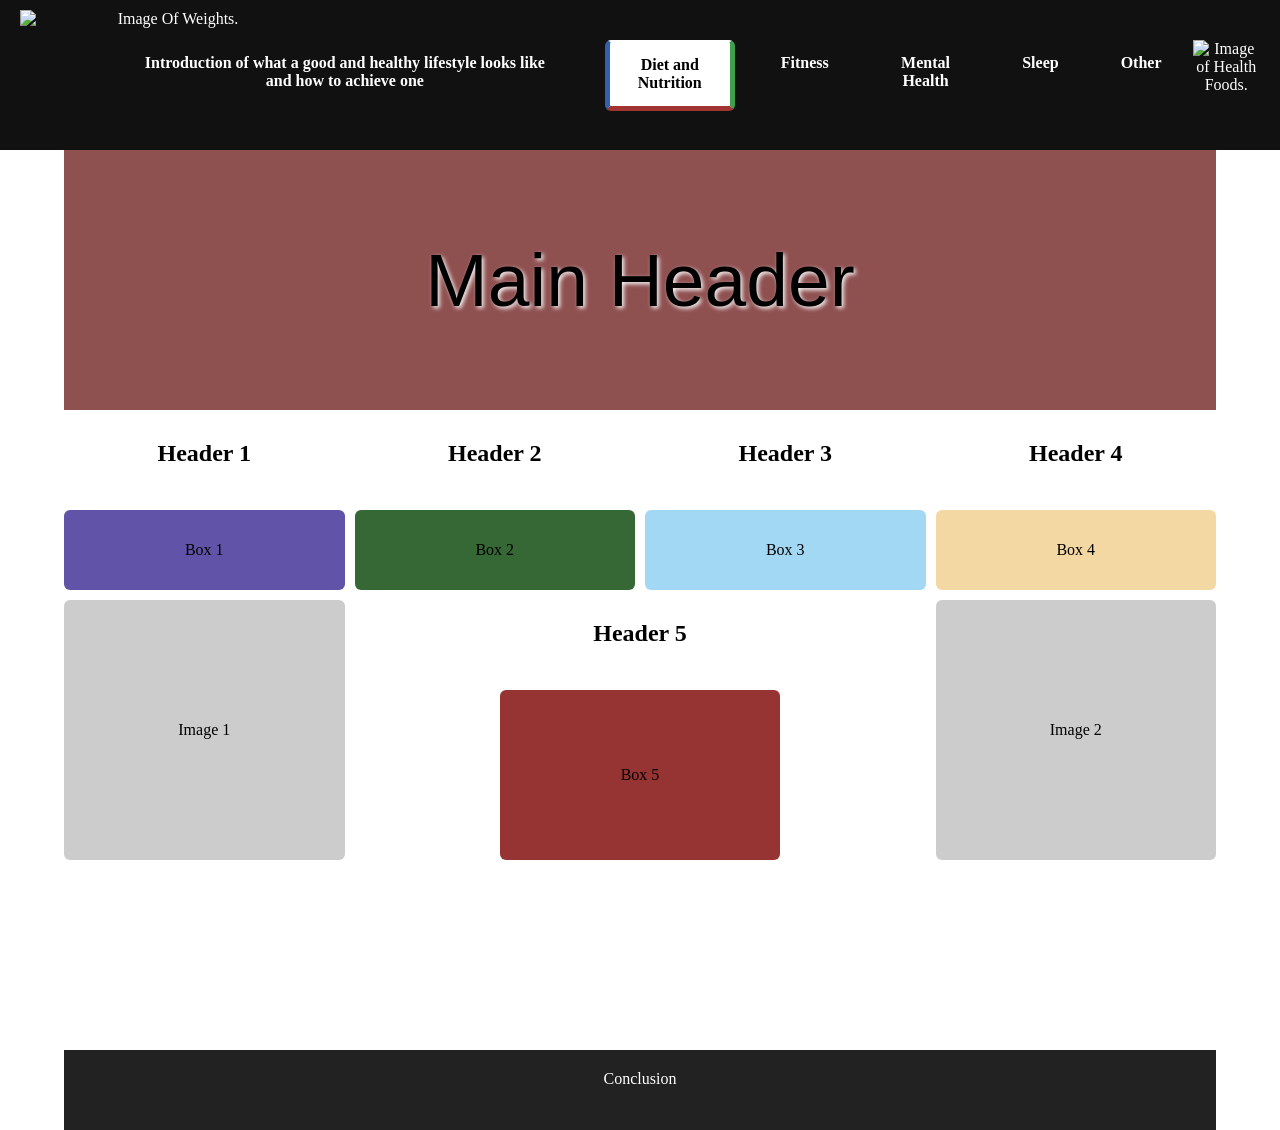
==== diet.html @ 40a82354 "Implementation of different fonts and font-shadows and adjustment to size of main header I changed t" ====
<!DOCTYPE html>
<html lang="en">
<head>
    <meta charset="UTF-8">
    <meta name="viewport" content="width=device-width, initial-scale=1.0">
    <title>How to Achieve and Maintain Good Health</title>
    <link rel="stylesheet" href="style.css">
    <link rel="stylesheet" href="navigation.css">
    <link rel="stylesheet" href="font.css">
</head>
<body>
     <nav class="navbar">
        <div class="logo-left"> <div class="image-side">
        <img src="360_F_202493734_6cPzOA6LRGTrbj4fQOMJXBJSVSRZBmT7.jpg" alt="Image Of Weights.">
      </div>
        </div>
        <div class="nav-center">
            <ul>
  <li><a  href="index.html">Introduction of what a good and healthy lifestyle looks like and how to achieve one</a></li>
  <li><a class="active" href="diet.html">Diet and Nutrition</a></li>
  <li><a href="fitness.html">Fitness</a></li>
  <li><a href="mentalhealth.html">Mental Health</a></li>
  <li><a href="sleep.html">Sleep</a></li>
  <li><a href="other.html">Other</a></li>
</ul>
       
        
        <div class="logo-right"> 
            <div class="image-side1">
            <img src="healthy-food-diet-for-life-nutrition-modern-balanced-diet-isolated-flat-cartoon-illustration-vector.jpg" alt="Image of Health Foods.">
         </div></div>
    </nav>
    <div class="container">
   

    <header class="main-header">Main Header</header>

    <h2 class="header1">Header 1</h2>
    <div class="box1">Box 1</div>

    <h2 class="header2">Header 2</h2>
    <div class="box2">Box 2</div>

    <h2 class="header3">Header 3</h2>
    <div class="box3">Box 3</div>

    <h2 class="header4">Header 4</h2>
    <div class="box4">Box 4</div>

    <div class="image1">Image 1</div>

    <h2 class="header5">Header 5</h2>
    <div class="box5">Box 5</div>

    <div class="image2">Image 2</div>

    <footer class="conclusion">Conclusion</footer>

</div>
</body>
</html>
---- style.css ----
.container {
    display: grid;
    grid-template-columns: repeat(8, 1fr);
    grid-template-rows: repeat(11, minmax(80px, auto));
    gap: 10px;
    width: 90%;
    margin: 0 auto;
}


.navbar {
    grid-column: 1 / 9;
    grid-row: 1 / 2;
    display: flex;
    justify-content: space-between;
    align-items: center;
    background: #222;
    color: white;
    padding: 10px 20px;
}

.logo-left, .logo-right {
    width: 80px;
    text-align: center;
}

.nav-center {
    flex: 1;
    text-align: center;
}


.main-header {
    grid-column: 1 / 9;
    grid-row: 1 / 4;
    background: #8f5050;
    text-align: center;
    padding: 40px 0;
}


.header1 { 
    grid-column: 1 / 3;
     grid-row: 4 / 5; 
     text-align: center; 
    }
.header2 { 
    grid-column: 3 / 5; 
    grid-row: 4 / 5; 
    text-align: center; 
}
.header3 { grid-column: 5 / 7; 
    grid-row: 4 / 5;
     text-align: center; 
    }
.header4 { grid-column: 7 / 9;
     grid-row: 4 / 5; 
     text-align: center; 
    }
.header5 { 
    grid-column: 4 / 6;
     grid-row: 6 / 7;
      text-align: center; 
    }


.box1 { 
    grid-column: 1 / 3;
     grid-row: 5 / 6; background: #6053a8;
      display:flex;
       align-items:center;
        justify-content:center;
         border-radius:6px; }
.box2 { 
    grid-column: 3 / 5; 
    grid-row: 5 / 6; background: #356835;
    display:flex; 
    align-items:center; 
    justify-content:center;
     border-radius:6px; }
.box3 { 
    grid-column: 5 / 7;
     grid-row: 5 / 6; background: #a3d8f4; 
     display:flex; 
     align-items:center;
      justify-content:center; 
      border-radius:6px; }
.box4 { 
    grid-column: 7 / 9;
     grid-row: 5 / 6;
      background: #f4d8a3; 
      display:flex; 
      align-items:center;
       justify-content:center;
        border-radius:6px; }
.box5 { 
    grid-column: 4 / 6;
     grid-row: 7 / 9; 
     background: #963434; 
     display:flex;
      align-items:center; 
      justify-content:center;
       border-radius:6px; }

.image1 { 
    grid-column: 1 / 3;
     grid-row: 6 / 9; 
     background: #ccc; 
     display:flex;
     align-items:center;
      justify-content:center; 
      border-radius:6px; }
.image2 { 
    grid-column: 7 / 9;
     grid-row: 6 / 9; 
     background: #ccc;
      display:flex; 
      align-items:center;
       justify-content:center; border-radius:6px; }

.conclusion {
    grid-column: 1 / 9;
    grid-row: 11 / 12;
    background: #222;
    color: white;
    text-align: center;
    padding: 20px 0;
}
---- navigation.css ----
body {
    margin: 0;
    padding: 0;
}

.navbar {
    display: flex;
    align-items: center;
    justify-content: space-between;
    background-color: #111;
    padding: 10px 20px; ;
}

.nav-center {
    flex: 1;
    display: flex;
    justify-content: center;
    

}

.navbar ul {
    list-style: none;
    margin: 0;
    padding: 0;
    display: flex;
}

.navbar li {
    margin: 0 15px;
}

.navbar a {
    display: block;
    padding: 14px 16px;
    text-decoration: none;
    color: rgb(255, 255, 255);
    font-weight: bold;

}

.logo-left .image-side img {
    width: 300px;
    height: 130px;
    object-fit: cover;
    display: block;
    justify-content: right;

}


.logo-right .image-side1 img {
    width: 300px ;
    height: 130px; 
    object-fit: cover;


}
.nav-center ul li a.active {
    border: 2px solid white;    
    background-color: white;      
    color: black;                 
    border-radius: 6px;           
    box-sizing: border-box;  
    border-bottom:solid 5px rgb(161, 51, 51);
    border-left:solid 5px rgb(46, 98, 175);
    border-right:solid 5px rgb(65, 158, 77);

}
.navbar ul :hover a {
  border-bottom:solid 5px rgb(161, 51, 51);
    border-left:solid 5px rgb(46, 98, 175);
    border-right:solid 5px rgb(65, 158, 77);

}
---- font.css ----
header{
    font-size: 75px;
    font-family: 'Arial', sans-serif;
   display:flex;
    justify-content: center;
    align-items: center;
    text-shadow: 2px 2px 4px rgb(247, 247, 247);



}
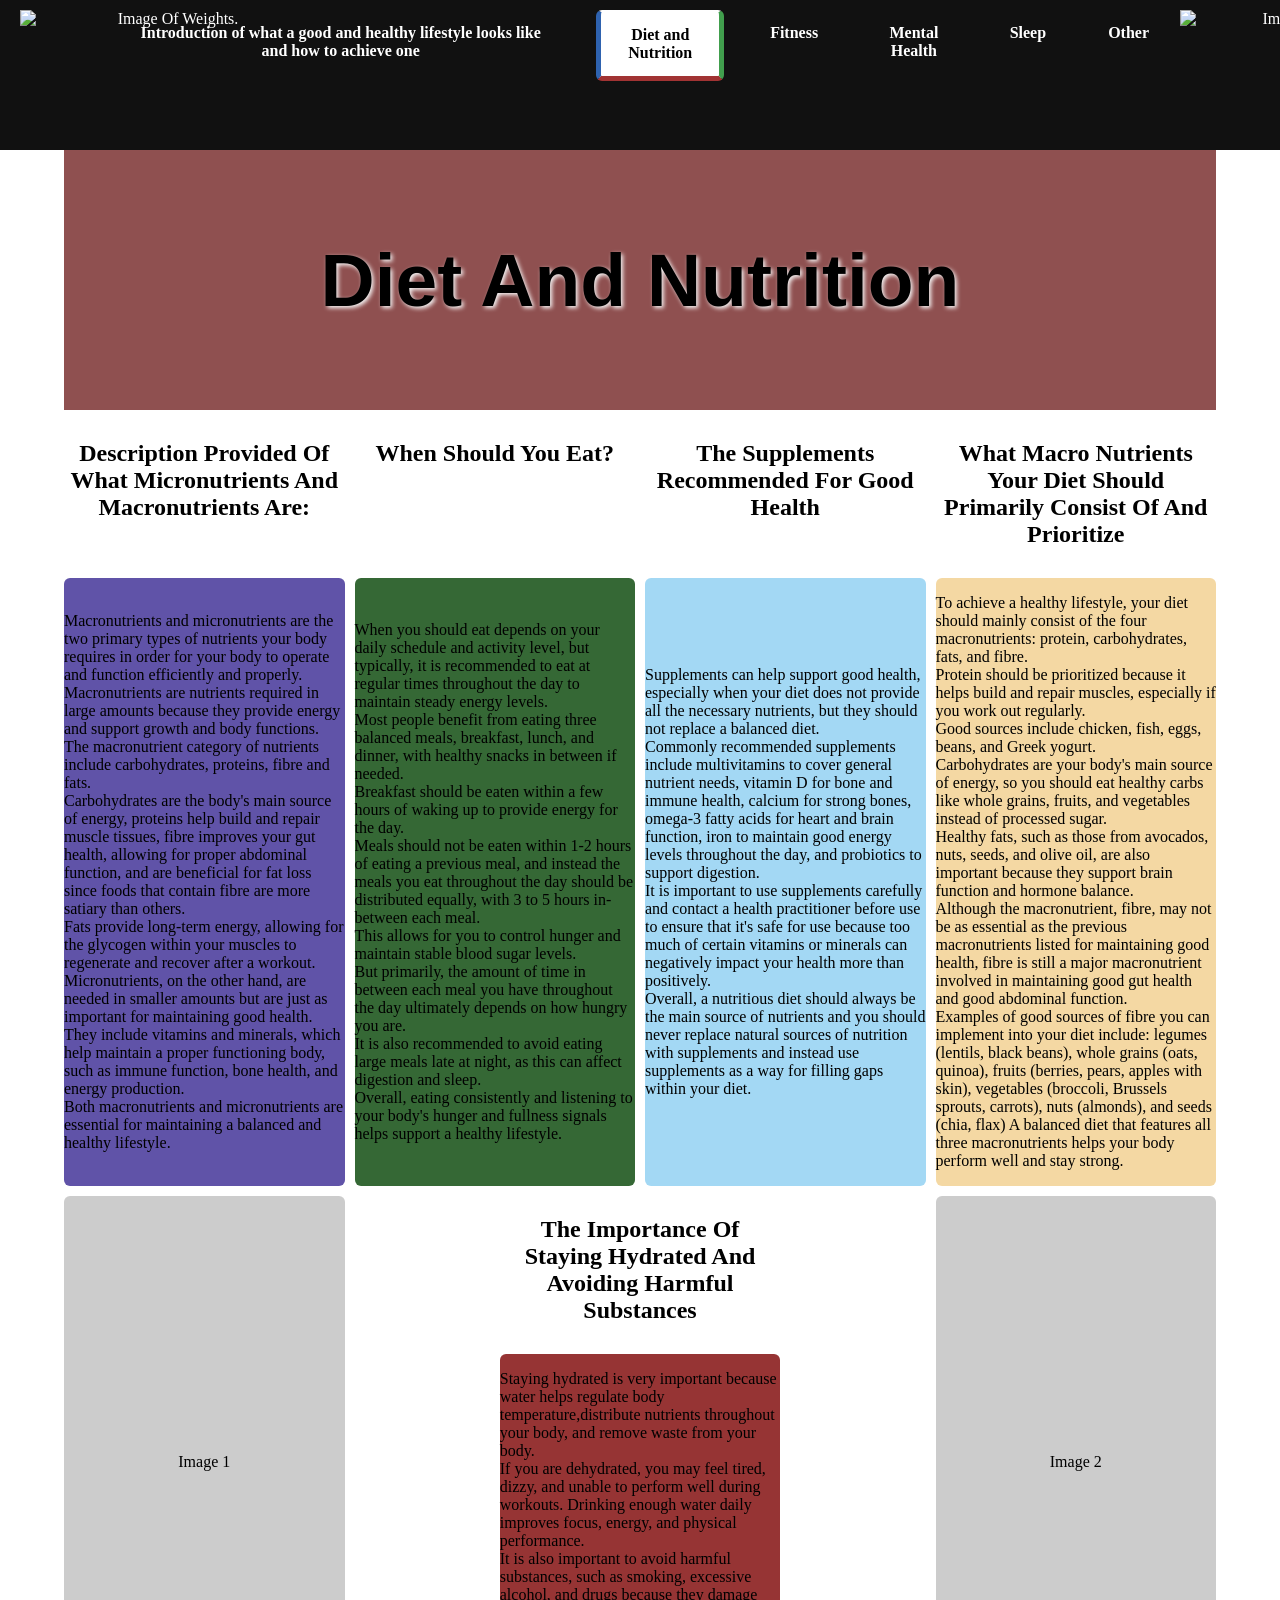
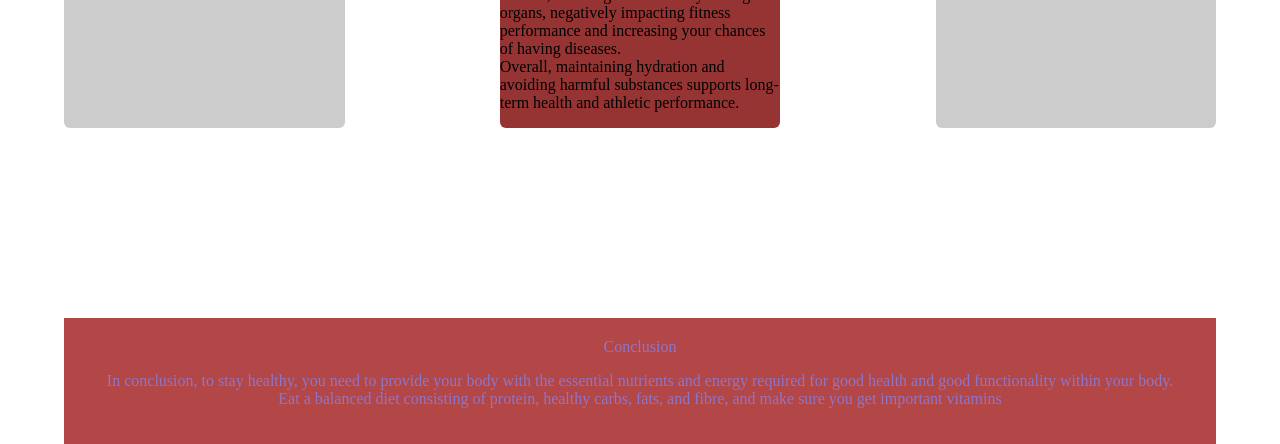
==== commit 601f6773: "I transferred the information I wrote on a doc about the topics on the websites to the html code I c" ====
--- a/diet.html
+++ b/diet.html
@@ -32,29 +32,69 @@
     </nav>
     <div class="container">
    
+    <header class="main-header">Diet And Nutrition</header>
 
-    <header class="main-header">Main Header</header>
+    <h2 class="header1">Description Provided Of What Micronutrients And Macronutrients Are:
+</h2>
+    <div class="box1"><p>Macronutrients and micronutrients are the two primary types of nutrients your body requires in order for your body to operate and function efficiently and properly.<br>
+         Macronutrients are nutrients required in large amounts because they provide energy and support growth and body functions.<br>
+        The macronutrient category of nutrients include carbohydrates, proteins, fibre and fats.<br>
+         Carbohydrates are the body's main source of energy, proteins help build and repair muscle tissues, fibre improves your gut health, allowing for proper abdominal function, and are beneficial for fat loss since foods that contain fibre are more satiary than others.<br>
+          Fats provide long-term energy, allowing for the glycogen within your muscles to regenerate and recover after a workout.<br> Micronutrients, on the other hand, are needed in smaller amounts but are just as important for maintaining good health.<br>
+           They include vitamins and minerals, which help maintain a proper functioning body, such as immune function, bone health, and energy production.<br>
+            Both macronutrients and micronutrients are essential for maintaining a balanced and healthy lifestyle. 
+    </p></div>
 
-    <h2 class="header1">Header 1</h2>
-    <div class="box1">Box 1</div>
+    <h2 class="header2">When Should You Eat?</h2>
+    <div class="box2">
+    <p>When you should eat depends on your daily schedule and activity level, but typically, it is recommended to eat at regular times throughout the day to maintain steady energy levels.<br>
+    Most people benefit from eating three balanced meals, breakfast, lunch, and dinner, with healthy snacks in between if needed.<br>
+    Breakfast should be eaten within a few hours of waking up to provide energy for the day.<br> Meals should not be eaten within 1-2 hours of eating a previous meal, and instead the meals you eat throughout the day should be distributed equally, with 3 to 5 hours in-between each meal.<br>
+    This allows for you to control hunger and maintain stable blood sugar levels.<br>
+    But primarily, the amount of time in between each meal you have throughout the day ultimately depends on how hungry you are.<br>
+    It is also recommended to avoid eating large meals late at night, as this can affect digestion and sleep.<br>
+    Overall, eating consistently and listening to your body's hunger and fullness signals helps support a healthy lifestyle.
+    </p></div>
 
-    <h2 class="header2">Header 2</h2>
-    <div class="box2">Box 2</div>
+    <h2 class="header3">The Supplements Recommended For Good Health</h2>
+    <div class="box3">
+        <p>Supplements can help support good health, especially when your diet does not provide all the necessary nutrients, but they should not replace a balanced diet.<br>
+         Commonly recommended supplements include multivitamins to cover general nutrient needs, vitamin D for bone and immune health, calcium for strong bones, omega-3 fatty acids for heart and brain function, iron to maintain good energy levels throughout the day, and probiotics to support digestion.<br>
+         It is important to use supplements carefully and contact a health practitioner before use to ensure that it's safe for use because too much of certain vitamins or minerals can negatively impact your health more than positively.<br>
+         Overall, a nutritious diet should always be the main source of nutrients and you should never replace natural sources of nutrition with supplements and instead use supplements as a way for filling gaps within your diet.
 
-    <h2 class="header3">Header 3</h2>
-    <div class="box3">Box 3</div>
+</p></div>
 
-    <h2 class="header4">Header 4</h2>
-    <div class="box4">Box 4</div>
+    <h2 class="header4">What Macro Nutrients Your Diet Should Primarily Consist Of And Prioritize
+</h2>
+    <div class="box4">
+        <p>To achieve a healthy lifestyle, your diet should mainly consist of the four macronutrients: protein, carbohydrates, fats, and fibre.<br>
+         Protein should be prioritized because it helps build and repair muscles, especially if you work out regularly.<br> 
+         Good sources include chicken, fish, eggs, beans, and Greek yogurt.<br>
+         Carbohydrates are your body's main source of energy, so you should eat healthy carbs like whole grains, fruits, and vegetables instead of processed sugar.<br> 
+        Healthy fats, such as those from avocados, nuts, seeds, and olive oil, are also important because they support brain function and hormone balance.<br> 
+        Although the macronutrient, fibre, may not be as essential as the previous macronutrients listed for maintaining good health, fibre is still a major macronutrient involved in maintaining good gut health and good abdominal function.<br> 
+        Examples of good sources of fibre you can implement into your diet include: legumes (lentils, black beans), whole grains (oats, quinoa), fruits (berries, pears, apples with skin), vegetables (broccoli, Brussels sprouts, carrots), nuts (almonds), and seeds (chia, flax) A balanced diet that features all three macronutrients helps your body perform well and stay strong.
+    
+    </p></div>
 
     <div class="image1">Image 1</div>
 
-    <h2 class="header5">Header 5</h2>
-    <div class="box5">Box 5</div>
+    <h2 class="header5">The Importance Of Staying Hydrated And Avoiding Harmful Substances
+</h2>
+    <div class="box5">
+        <p>Staying hydrated is very important because water helps regulate body temperature,distribute nutrients throughout your body, and remove waste from your body.<br> If you are dehydrated, you may feel tired, dizzy, and unable to perform well during workouts. Drinking enough water daily improves focus, energy, and physical performance.<br> It is also important to avoid harmful substances, such as smoking, excessive alcohol, and drugs because they damage organs, negatively impacting fitness performance and increasing your chances of having diseases.<br> Overall, maintaining hydration and avoiding harmful substances supports long-term health and athletic performance.
+</p>
+    </div>
 
     <div class="image2">Image 2</div>
 
-    <footer class="conclusion">Conclusion</footer>
+    <footer class="conclusion">Conclusion<br>
+    <p>In conclusion, to stay healthy, you need to provide your body with the essential nutrients and energy required for good health and good functionality within your body.<br>
+    Eat a balanced diet consisting of protein, healthy carbs, fats, and fibre, and make sure you get important vitamins
+</p></footer>
+
+    
 
 </div>
 </body>
@@ -64,6 +104,3 @@
 
 
 
-
-
-
--- a/style.css
+++ b/style.css
@@ -73,7 +73,8 @@
          border-radius:6px; }
 .box2 { 
     grid-column: 3 / 5; 
-    grid-row: 5 / 6; background: #356835;
+    grid-row: 5 / 6; 
+    background: #356835;
     display:flex; 
     align-items:center; 
     justify-content:center;
@@ -116,13 +117,17 @@
      background: #ccc;
       display:flex; 
       align-items:center;
-       justify-content:center; border-radius:6px; }
+       justify-content:center; 
+       border-radius:6px; 
+       
+
+}
 
 .conclusion {
     grid-column: 1 / 9;
     grid-row: 11 / 12;
-    background: #222;
-    color: white;
+    background: #b34646;
+    color: rgb(145, 117, 197);
     text-align: center;
     padding: 20px 0;
 }
--- a/navigation.css
+++ b/navigation.css
@@ -1,6 +1,7 @@
 body {
     margin: 0;
     padding: 0;
+
 }
 
 .navbar {
@@ -44,7 +45,7 @@
     height: 130px;
     object-fit: cover;
     display: block;
-    justify-content: right;
+    justify-content: right
 
 }
 
@@ -53,6 +54,8 @@
     width: 300px ;
     height: 130px; 
     object-fit: cover;
+    display:block;
+    justify-content: left;
 
 
 }
--- a/font.css
+++ b/font.css
@@ -5,7 +5,6 @@
     justify-content: center;
     align-items: center;
     text-shadow: 2px 2px 4px rgb(247, 247, 247);
+    font-weight: bold;
 
-
-
-}+}
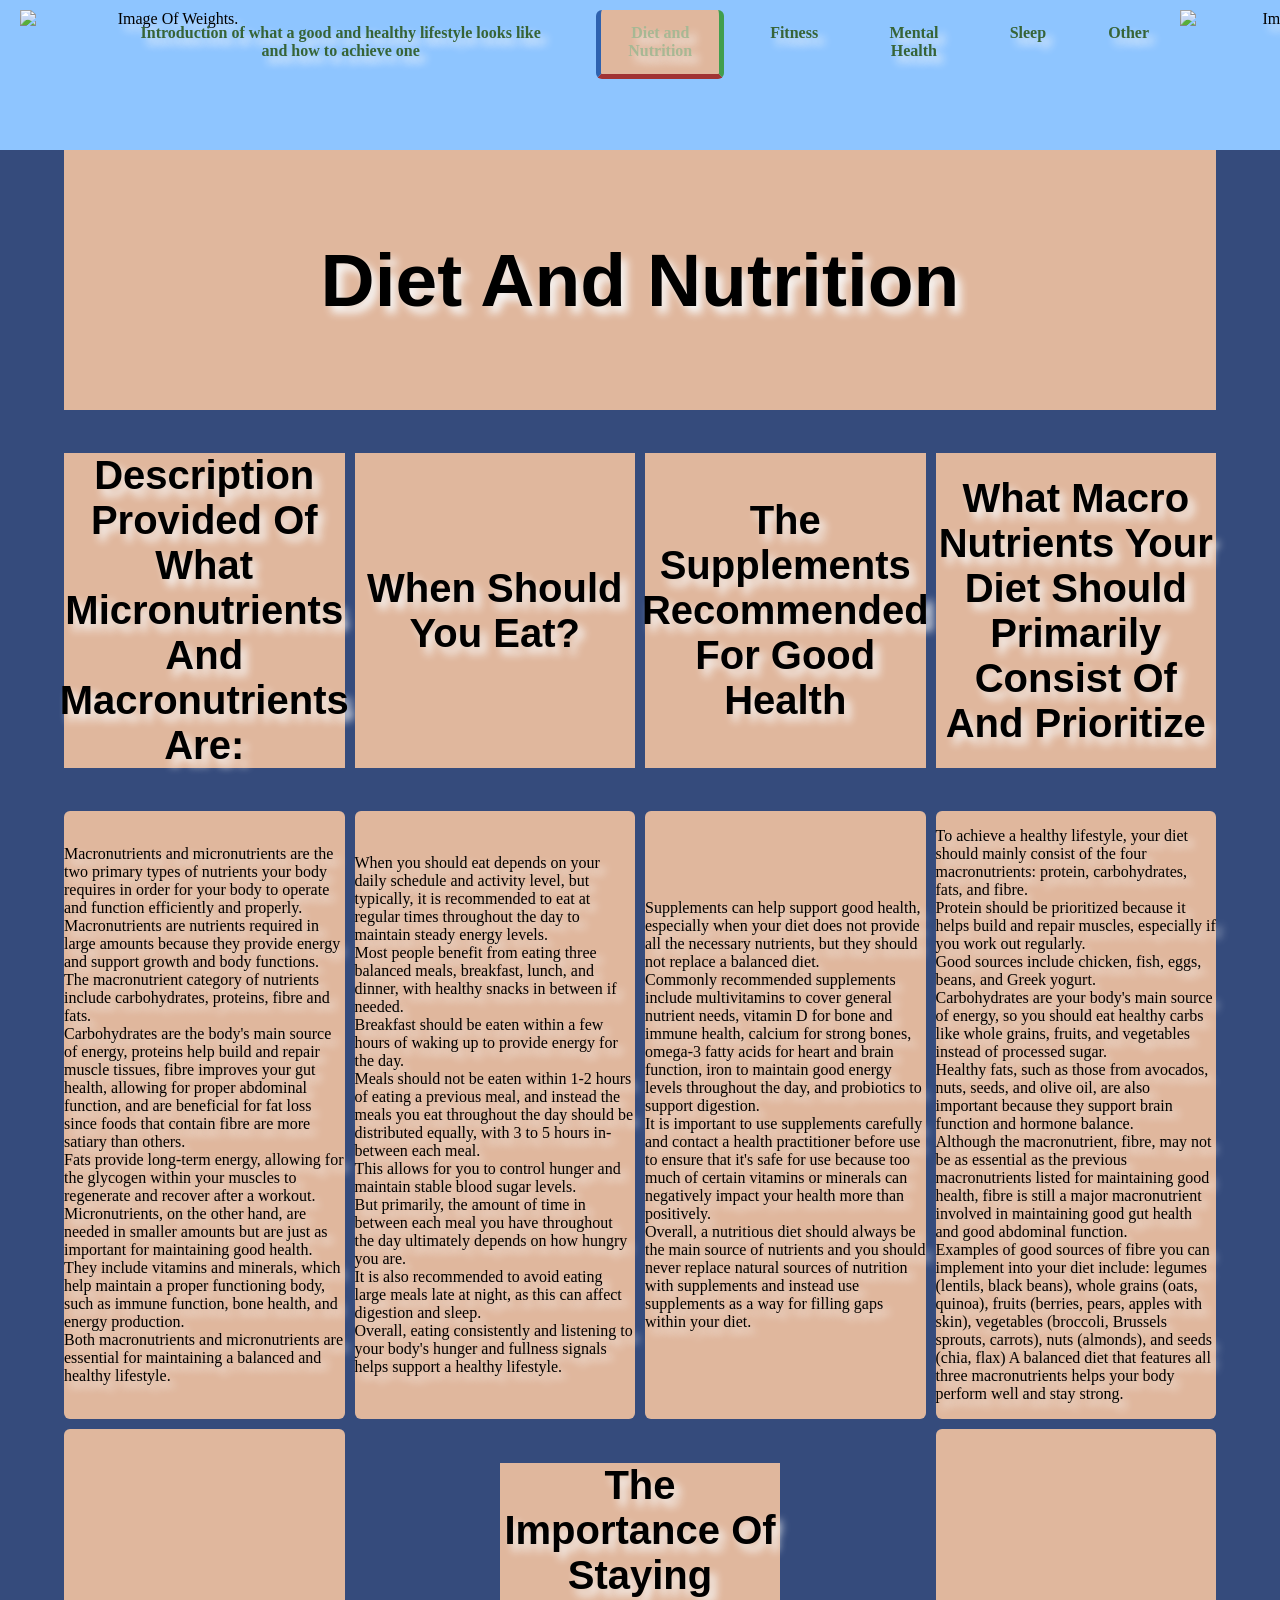
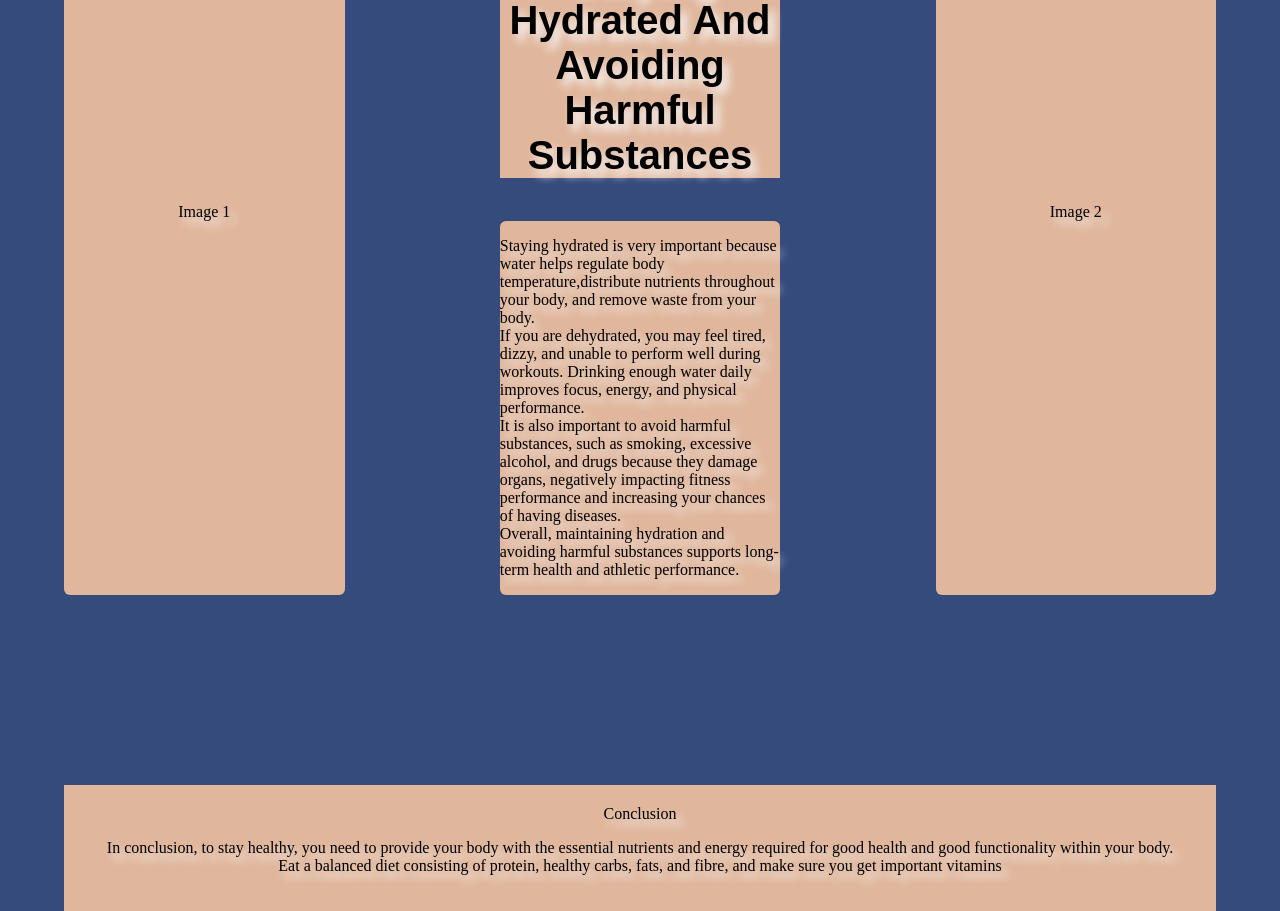
==== commit fc3145ab: "Removal of space in between the link rel=style sheet and the </head>" ====
--- a/diet.html
+++ b/diet.html
@@ -7,6 +7,7 @@
     <link rel="stylesheet" href="style.css">
     <link rel="stylesheet" href="navigation.css">
     <link rel="stylesheet" href="font.css">
+
 </head>
 <body>
      <nav class="navbar">
--- a/style.css
+++ b/style.css
@@ -14,8 +14,6 @@
     display: flex;
     justify-content: space-between;
     align-items: center;
-    background: #222;
-    color: white;
     padding: 10px 20px;
 }
 
@@ -33,7 +31,7 @@
 .main-header {
     grid-column: 1 / 9;
     grid-row: 1 / 4;
-    background: #8f5050;
+    background-color: #e0b79d;
     text-align: center;
     padding: 40px 0;
 }
@@ -43,92 +41,101 @@
     grid-column: 1 / 3;
      grid-row: 4 / 5; 
      text-align: center; 
+    background-color: #e0b79d;
     }
 .header2 { 
     grid-column: 3 / 5; 
     grid-row: 4 / 5; 
     text-align: center; 
+    background-color: #e0b79d;
+
 }
 .header3 { grid-column: 5 / 7; 
     grid-row: 4 / 5;
      text-align: center; 
+     background-color: #e0b79d;
     }
 .header4 { grid-column: 7 / 9;
      grid-row: 4 / 5; 
      text-align: center; 
+     background-color: #e0b79d;
     }
 .header5 { 
     grid-column: 4 / 6;
      grid-row: 6 / 7;
       text-align: center; 
+      background-color: #e0b79d;
     }
 
 
 .box1 { 
     grid-column: 1 / 3;
-     grid-row: 5 / 6; background: #6053a8;
+     grid-row: 5 / 6;
       display:flex;
        align-items:center;
         justify-content:center;
-         border-radius:6px; }
+         border-radius:6px; 
+         background-color: #e0b79d;
+        
+}
 .box2 { 
     grid-column: 3 / 5; 
     grid-row: 5 / 6; 
-    background: #356835;
     display:flex; 
     align-items:center; 
     justify-content:center;
-     border-radius:6px; }
+     border-radius:6px; 
+    background-color: #e0b79d;}
 .box3 { 
     grid-column: 5 / 7;
-     grid-row: 5 / 6; background: #a3d8f4; 
+     grid-row: 5 / 6; 
      display:flex; 
      align-items:center;
       justify-content:center; 
-      border-radius:6px; }
+      border-radius:6px; 
+    background-color: #e0b79d;}
 .box4 { 
     grid-column: 7 / 9;
      grid-row: 5 / 6;
-      background: #f4d8a3; 
       display:flex; 
       align-items:center;
        justify-content:center;
-        border-radius:6px; }
+        border-radius:6px; 
+    background-color: #e0b79d;}
 .box5 { 
     grid-column: 4 / 6;
      grid-row: 7 / 9; 
-     background: #963434; 
      display:flex;
       align-items:center; 
       justify-content:center;
-       border-radius:6px; }
+       border-radius:6px; 
+    background-color: #e0b79d;}
 
 .image1 { 
     grid-column: 1 / 3;
      grid-row: 6 / 9; 
-     background: #ccc; 
      display:flex;
      align-items:center;
       justify-content:center; 
-      border-radius:6px; }
+      border-radius:6px; 
+      background-color: #e0b79d;}
 .image2 { 
     grid-column: 7 / 9;
      grid-row: 6 / 9; 
-     background: #ccc;
       display:flex; 
       align-items:center;
        justify-content:center; 
        border-radius:6px; 
-       
+       background-color: #e0b79d;
 
 }
 
 .conclusion {
     grid-column: 1 / 9;
     grid-row: 11 / 12;
-    background: #b34646;
-    color: rgb(145, 117, 197);
     text-align: center;
     padding: 20px 0;
+    background-color: #e0b79d;
+
 }
 
--- a/navigation.css
+++ b/navigation.css
@@ -8,7 +8,7 @@
     display: flex;
     align-items: center;
     justify-content: space-between;
-    background-color: #111;
+    background-color: #8EC5FF;;
     padding: 10px 20px; ;
 }
 
@@ -35,8 +35,9 @@
     display: block;
     padding: 14px 16px;
     text-decoration: none;
-    color: rgb(255, 255, 255);
+    color: rgb(55, 100, 55);
     font-weight: bold;
+    
 
 }
 
@@ -59,10 +60,9 @@
 
 
 }
-.nav-center ul li a.active {
-    border: 2px solid white;    
-    background-color: white;      
-    color: black;                 
+.nav-center ul li a.active { 
+    background-color:#e0b79d;
+    color:#A7B894;                      
     border-radius: 6px;           
     box-sizing: border-box;  
     border-bottom:solid 5px rgb(161, 51, 51);
--- a/font.css
+++ b/font.css
@@ -4,7 +4,31 @@
    display:flex;
     justify-content: center;
     align-items: center;
-    text-shadow: 2px 2px 4px rgb(247, 247, 247);
     font-weight: bold;
 
 }
+body {
+    background-color: #354b7c;
+    text-shadow: 6px 7px 8px rgb(247, 247, 247);
+
+
+}
+ h2 {
+    font-size: 40px;
+    font-family: 'Arial', sans-serif;
+    display:flex;
+    justify-content: center;
+    align-items: center;
+    font-weight: bold;
+
+
+ }
+ h1 {
+    font-size: 40px;
+    font-family: 'Arial', sans-serif;
+    display:flex;
+    justify-content: center;
+    align-items: center;
+    font-weight: bold;
+}
+p {}
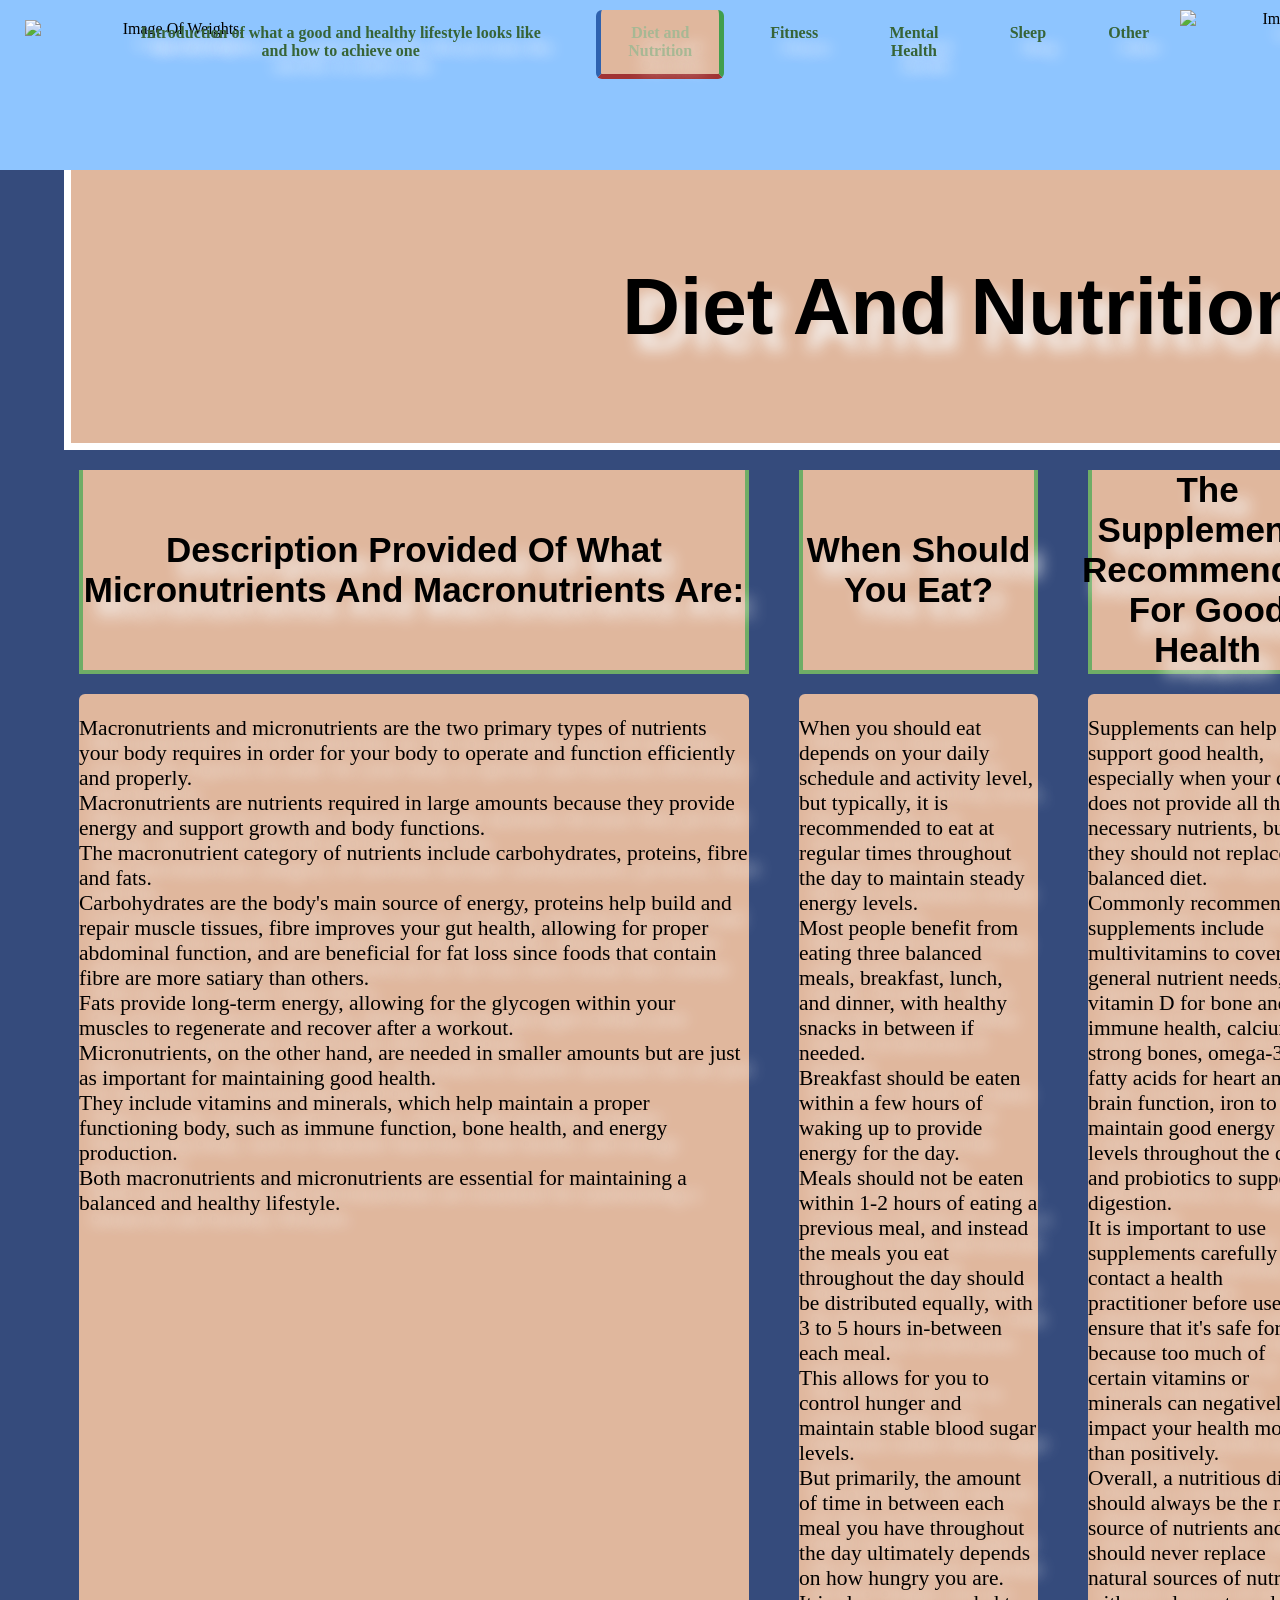
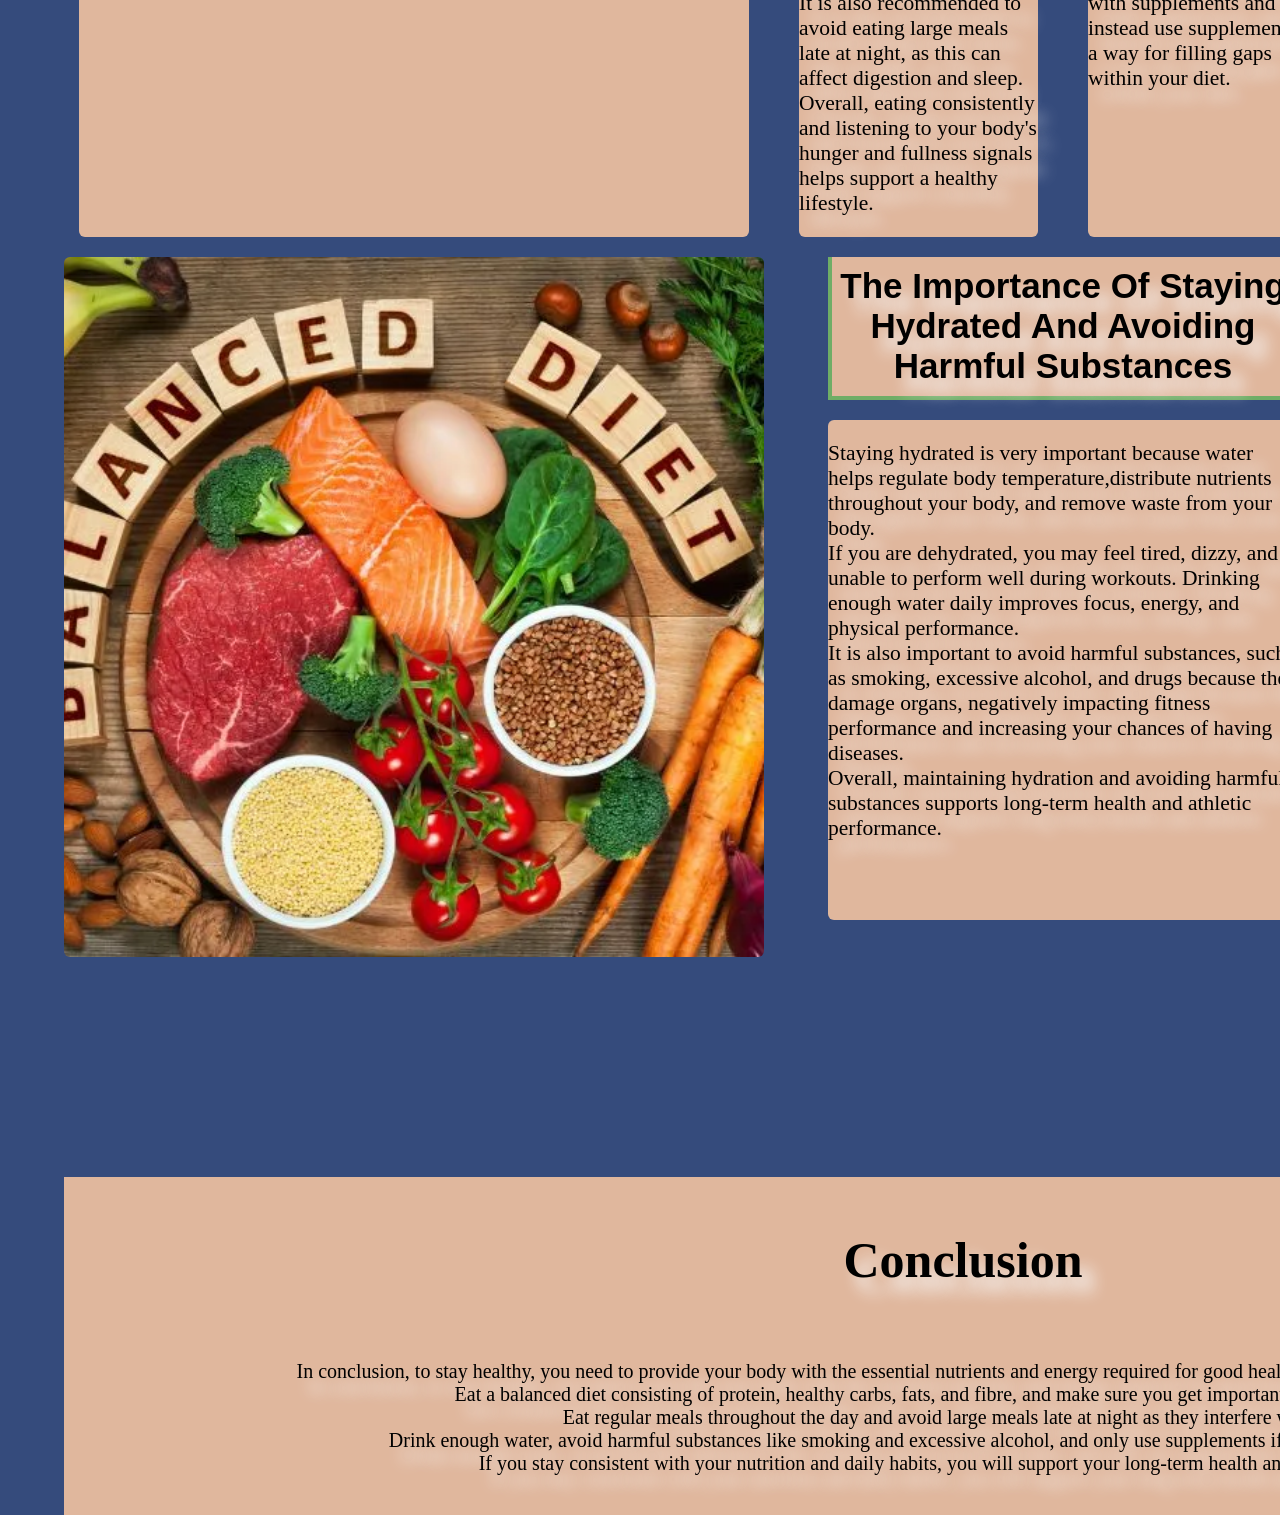
==== commit 478b7844: "Adjustment to css to determine if I could adjust the dimensions of each box paragraph and header ind" ====
--- a/diet.html
+++ b/diet.html
@@ -79,7 +79,9 @@
     
     </p></div>
 
-    <div class="image1">Image 1</div>
+    <div class="image1">
+        <img src="Blog-Cover-Image-Final-1920-x-1080-px-1080-x-1920-px-766-x-500-px-73.webp" alt="Image of a Balanced Diet">
+    </div>
 
     <h2 class="header5">The Importance Of Staying Hydrated And Avoiding Harmful Substances
 </h2>
@@ -88,11 +90,15 @@
 </p>
     </div>
 
-    <div class="image2">Image 2</div>
+    <div class="image2">
+        <img src="508825854_1650533812394302_7216751428554782172_n.jpg" alt="Image of Substances to Avoid">
+    </div>
 
-    <footer class="conclusion">Conclusion<br>
-    <p>In conclusion, to stay healthy, you need to provide your body with the essential nutrients and energy required for good health and good functionality within your body.<br>
-    Eat a balanced diet consisting of protein, healthy carbs, fats, and fibre, and make sure you get important vitamins
+    <footer class="conclusion"><h1>Conclusion</h1><br>
+    <p>In conclusion, to stay healthy, you need to provide your body with the essential nutrients and energy required for good health and good functionality within your body.<br> 
+    Eat a balanced diet consisting of protein, healthy carbs, fats, and fibre, and make sure you get important vitamins and minerals.<br> 
+    Eat regular meals throughout the day and avoid large meals late at night as they interfere with sleep.<br> Drink enough water, avoid harmful substances like smoking and excessive alcohol, and only use supplements if needed to fill gaps in your diet.<br> 
+    If you stay consistent with your nutrition and daily habits, you will support your long-term health and overall well-being.
 </p></footer>
 
     
--- a/style.css
+++ b/style.css
@@ -2,7 +2,7 @@
     display: grid;
     grid-template-columns: repeat(8, 1fr);
     grid-template-rows: repeat(11, minmax(80px, auto));
-    gap: 10px;
+    gap: 20px;
     width: 90%;
     margin: 0 auto;
 }
@@ -139,3 +139,5 @@
 
 }
 
+
+
--- a/navigation.css
+++ b/navigation.css
@@ -46,17 +46,19 @@
     height: 130px;
     object-fit: cover;
     display: block;
-    justify-content: right
+    justify-content: right;
+    padding-left: 5px;
 
 }
 
 
 .logo-right .image-side1 img {
     width: 300px ;
-    height: 130px; 
+    height: 150px; 
     object-fit: cover;
     display:block;
     justify-content: left;
+    padding-right: 10px;
 
 
 }
--- a/font.css
+++ b/font.css
@@ -1,34 +1,105 @@
 header{
-    font-size: 75px;
+    font-size: 80px;
     font-family: 'Arial', sans-serif;
    display:flex;
     justify-content: center;
     align-items: center;
     font-weight: bold;
+     border-bottom: solid 7.5px rgb(255, 255, 255);
+    border-right: solid 7.5px rgb(255, 255, 255);
+    border-left: solid 7.5px rgb(255, 255, 255);
+}
 
-}
+
+
+
+
+
+
+
+
+
+
+
+
+
+
+
 body {
     background-color: #354b7c;
-    text-shadow: 6px 7px 8px rgb(247, 247, 247);
+    text-shadow: 12px 15px 15px  rgb(247, 247, 247);
+
+
 
 
 }
  h2 {
-    font-size: 40px;
     font-family: 'Arial', sans-serif;
     display:flex;
     justify-content: center;
     align-items: center;
     font-weight: bold;
+    border-bottom: solid 4.5px rgba(111, 173, 102);
+    border-right: solid 4.5px rgb(111, 173, 102);
+    border-left: solid 4.5px rgb(111, 173, 102);
+ 
 
 
- }
- h1 {
-    font-size: 40px;
-    font-family: 'Arial', sans-serif;
-    display:flex;
-    justify-content: center;
-    align-items: center;
-    font-weight: bold;
+
+
 }
-p {}+ .header1, .header2, .header3, .header4, .header5 {
+font-size:35px;
+margin: 0 15px;
+
+
+
+
+}
+
+
+
+
+.box1, .box2, .box3, .box4, .box5 {
+    display: flex;
+    flex-direction: column;
+    justify-content: space-between;
+    box-sizing: border-box;
+    font-size:21.5px;
+    margin: 0 15px;
+   
+
+
+}
+.box5 {
+    width:470px;
+    height:500px;
+}
+.image1 {
+    width: 700px;
+    height: 700px;
+    overflow: hidden;
+}
+.image1 img {
+ width: 100%;
+height: 100%;
+object-fit:cover;
+display:block;
+}
+.image2 {
+    width: 500px;
+    height: 550px;
+    overflow: hidden;
+}
+.image2 img {
+     width: 100%;
+height: 100%;
+object-fit:cover;
+display:block;
+}
+.conclusion h1 {
+    font-size: 50px;
+}
+.conclusion p {
+    font-size: 20px;
+}
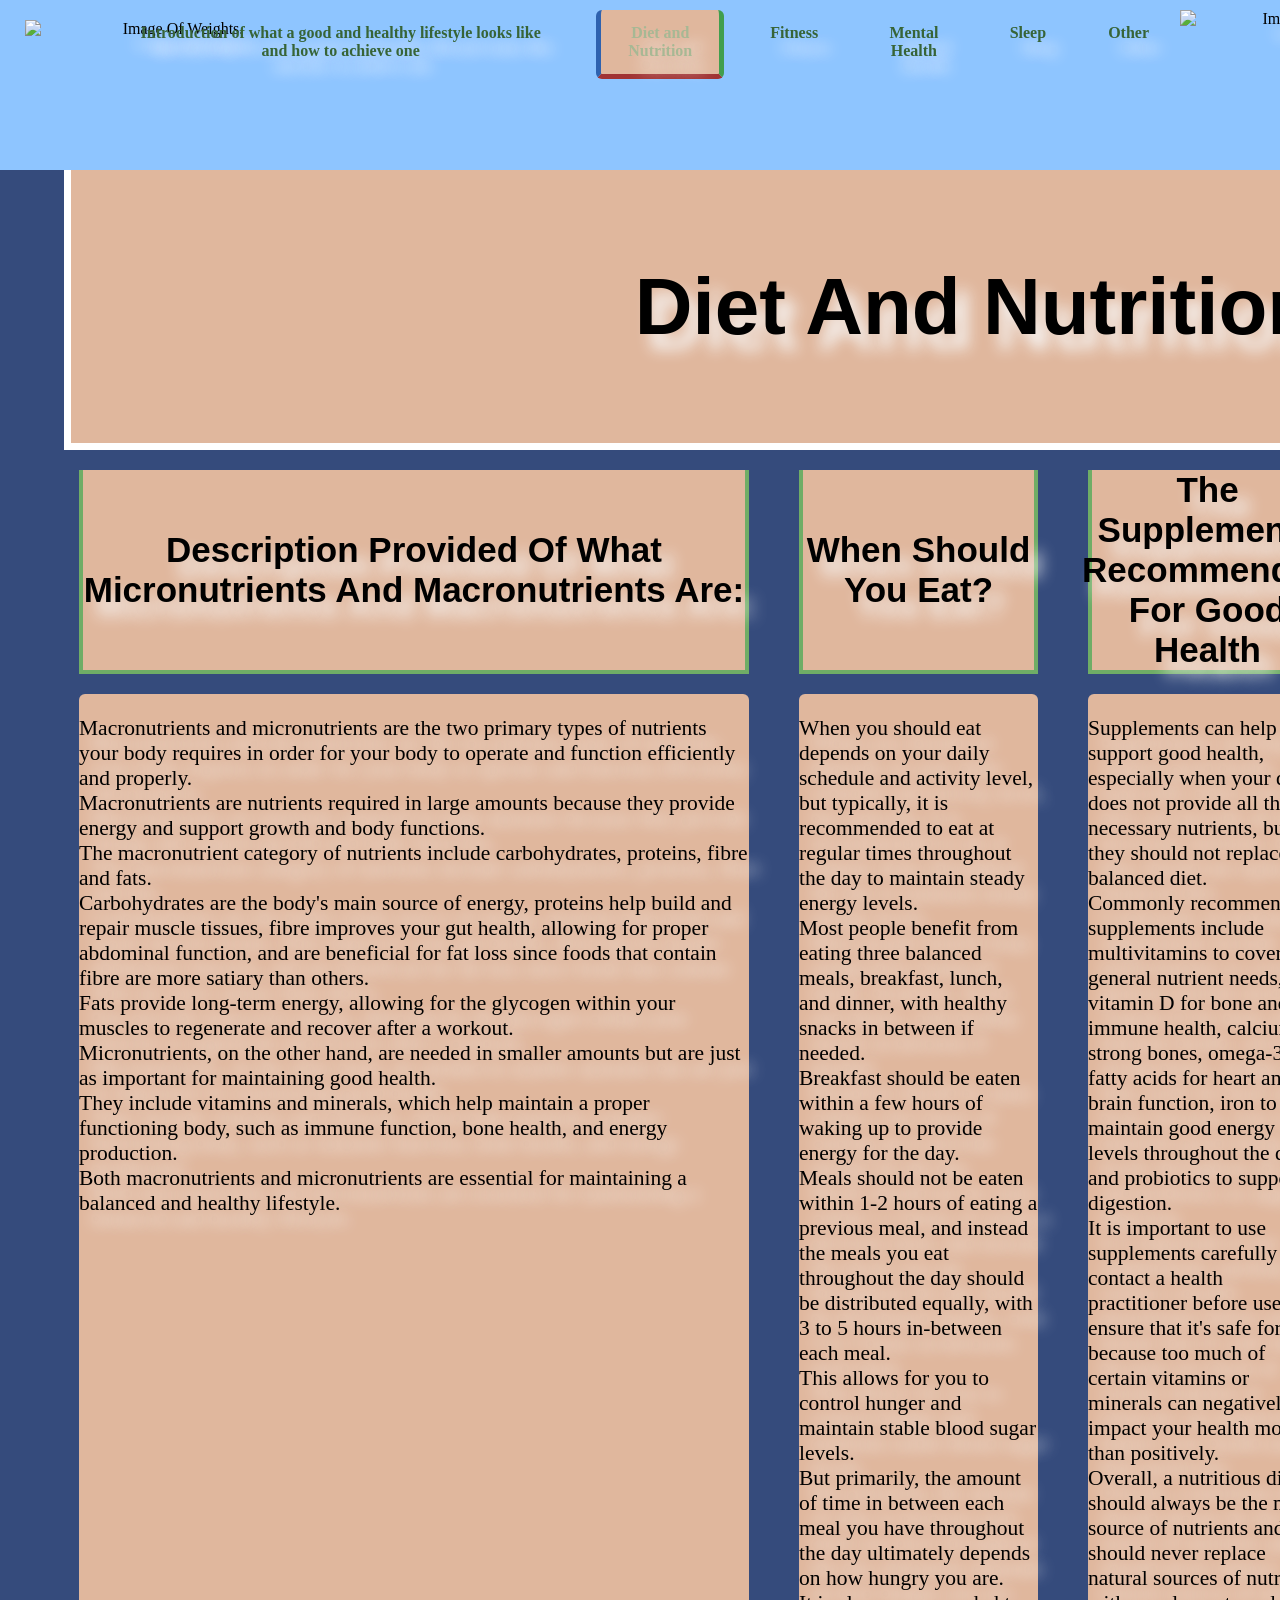
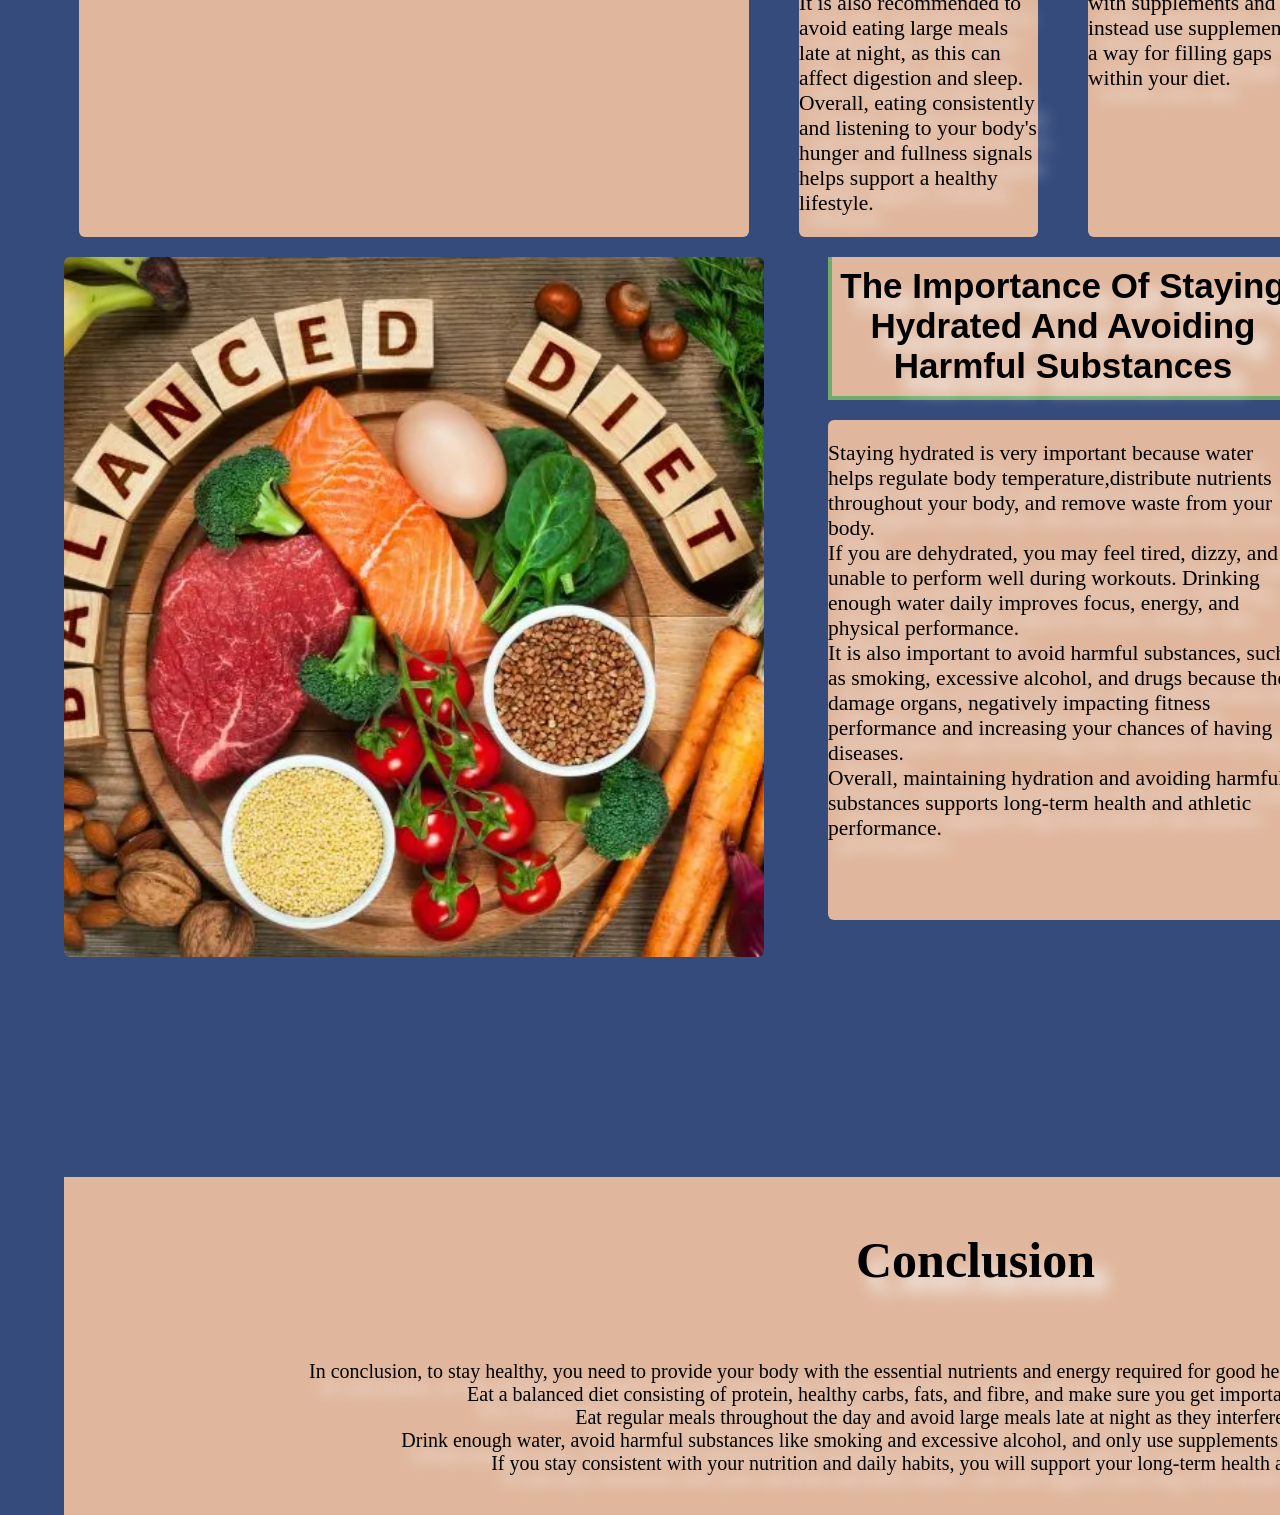
==== commit c06604fc: "Removal of some unnecessary spaces" ====
--- a/diet.html
+++ b/diet.html
@@ -82,27 +82,21 @@
     <div class="image1">
         <img src="Blog-Cover-Image-Final-1920-x-1080-px-1080-x-1920-px-766-x-500-px-73.webp" alt="Image of a Balanced Diet">
     </div>
-
     <h2 class="header5">The Importance Of Staying Hydrated And Avoiding Harmful Substances
 </h2>
     <div class="box5">
         <p>Staying hydrated is very important because water helps regulate body temperature,distribute nutrients throughout your body, and remove waste from your body.<br> If you are dehydrated, you may feel tired, dizzy, and unable to perform well during workouts. Drinking enough water daily improves focus, energy, and physical performance.<br> It is also important to avoid harmful substances, such as smoking, excessive alcohol, and drugs because they damage organs, negatively impacting fitness performance and increasing your chances of having diseases.<br> Overall, maintaining hydration and avoiding harmful substances supports long-term health and athletic performance.
 </p>
     </div>
-
     <div class="image2">
         <img src="508825854_1650533812394302_7216751428554782172_n.jpg" alt="Image of Substances to Avoid">
     </div>
-
     <footer class="conclusion"><h1>Conclusion</h1><br>
     <p>In conclusion, to stay healthy, you need to provide your body with the essential nutrients and energy required for good health and good functionality within your body.<br> 
     Eat a balanced diet consisting of protein, healthy carbs, fats, and fibre, and make sure you get important vitamins and minerals.<br> 
     Eat regular meals throughout the day and avoid large meals late at night as they interfere with sleep.<br> Drink enough water, avoid harmful substances like smoking and excessive alcohol, and only use supplements if needed to fill gaps in your diet.<br> 
     If you stay consistent with your nutrition and daily habits, you will support your long-term health and overall well-being.
 </p></footer>
-
-    
-
 </div>
 </body>
 </html>
--- a/style.css
+++ b/style.css
@@ -136,6 +136,7 @@
     text-align: center;
     padding: 20px 0;
     background-color: #e0b79d;
+    justify-content: left;
 
 }
 
--- a/font.css
+++ b/font.css
@@ -9,29 +9,9 @@
     border-right: solid 7.5px rgb(255, 255, 255);
     border-left: solid 7.5px rgb(255, 255, 255);
 }
-
-
-
-
-
-
-
-
-
-
-
-
-
-
-
-
 body {
     background-color: #354b7c;
     text-shadow: 12px 15px 15px  rgb(247, 247, 247);
-
-
-
-
 }
  h2 {
     font-family: 'Arial', sans-serif;
@@ -42,24 +22,11 @@
     border-bottom: solid 4.5px rgba(111, 173, 102);
     border-right: solid 4.5px rgb(111, 173, 102);
     border-left: solid 4.5px rgb(111, 173, 102);
- 
-
-
-
-
 }
  .header1, .header2, .header3, .header4, .header5 {
 font-size:35px;
 margin: 0 15px;
-
-
-
-
 }
-
-
-
-
 .box1, .box2, .box3, .box4, .box5 {
     display: flex;
     flex-direction: column;
@@ -67,9 +34,6 @@
     box-sizing: border-box;
     font-size:21.5px;
     margin: 0 15px;
-   
-
-
 }
 .box5 {
     width:470px;
@@ -87,7 +51,7 @@
 display:block;
 }
 .image2 {
-    width: 500px;
+    width: 525px;
     height: 550px;
     overflow: hidden;
 }
